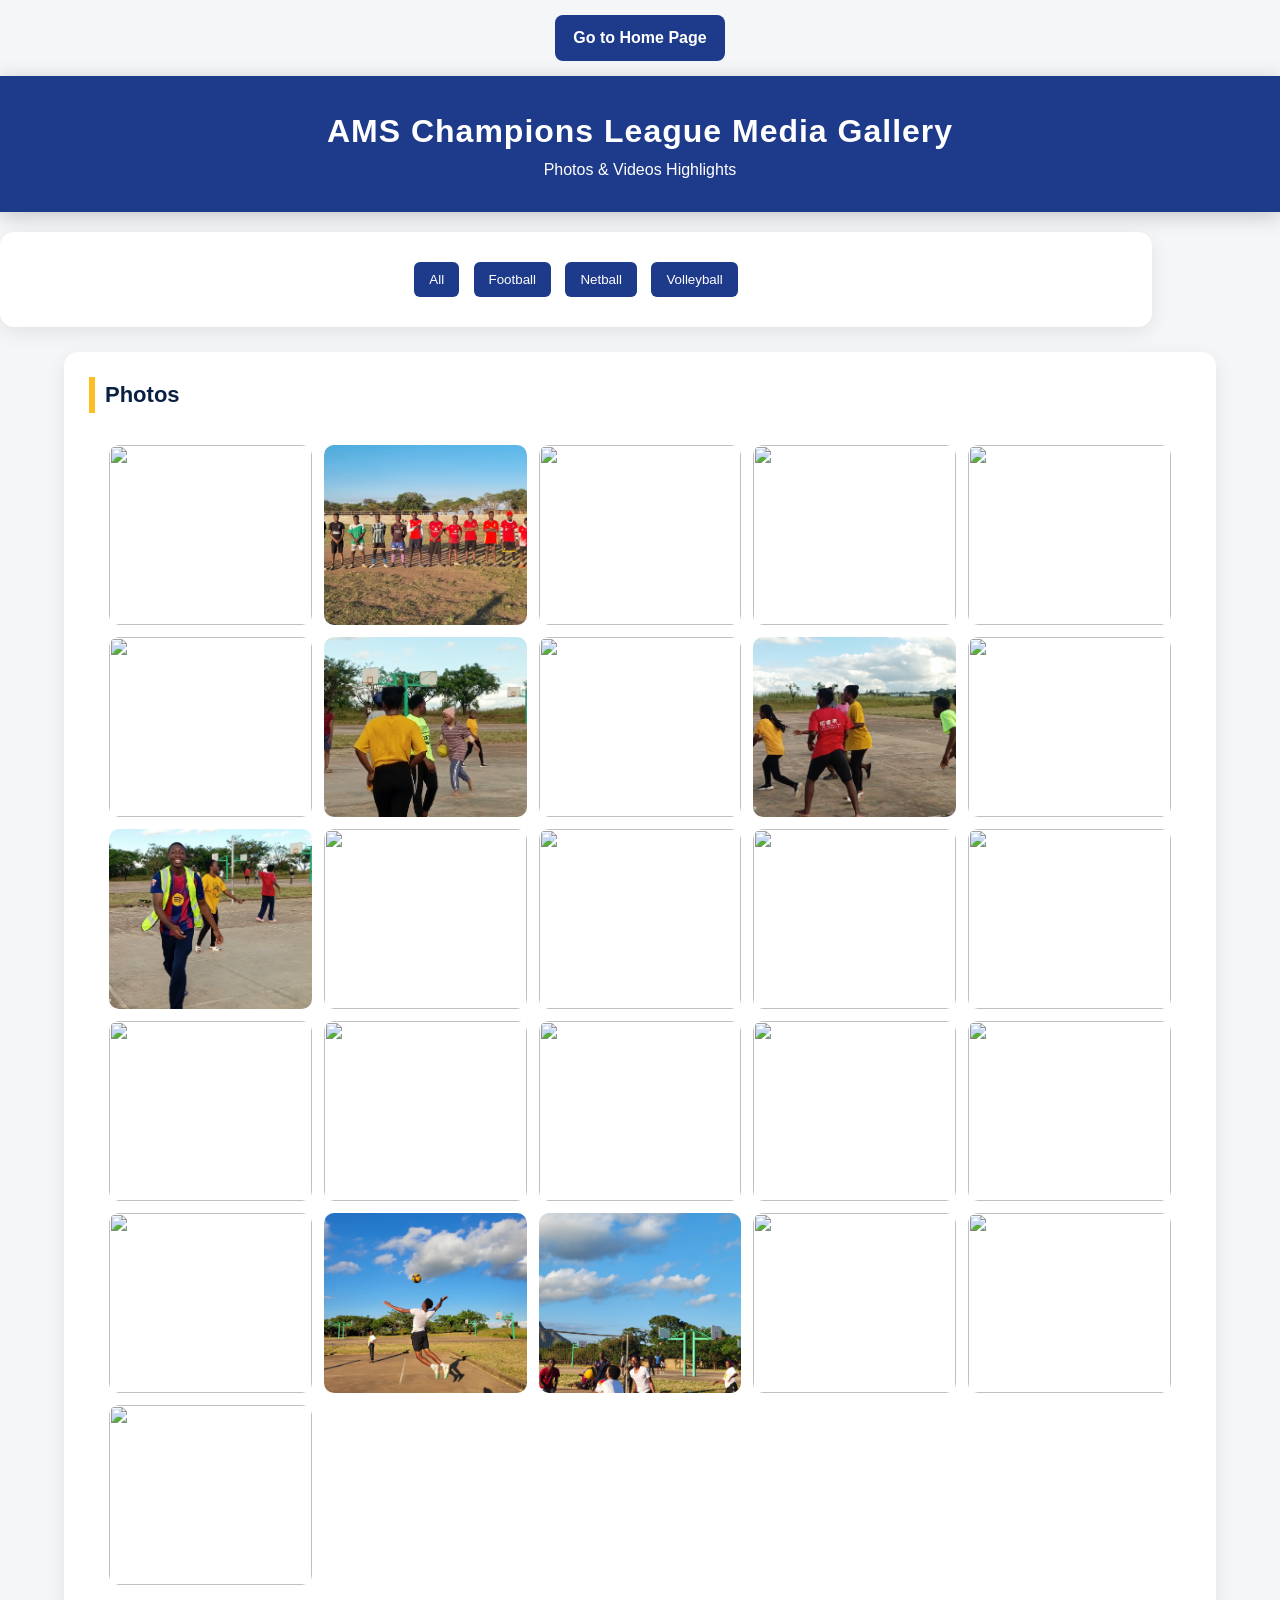
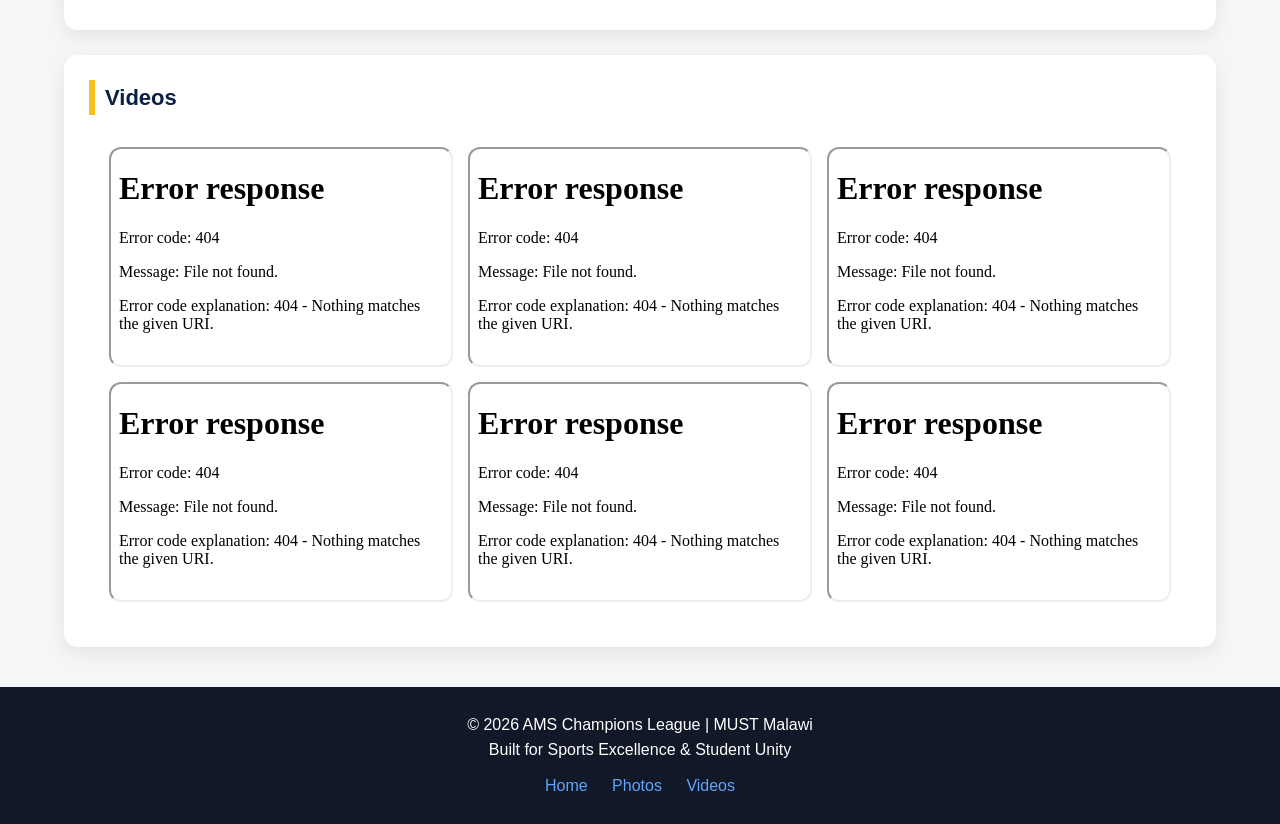
==== media.html @ 415585e8 "Add files via upload" ====
<!doctype html>
<html lang="en">
  <head>
    <meta charset="UTF-8" />
    <meta name="viewport" content="width=device-width, initial-scale=1.0" />

    <title>AMS Tournament Media Gallery 2026</title>

    <link rel="stylesheet" href="styles.css" />
  </head>

  <div class="top-nav">
    <a href="index.html" class="home-btn">Go to Home Page</a>
  </div>

  <body>
    <!-- ===== HEADER ===== -->
    <header>
      <h1>AMS Champions League Media Gallery</h1>
      <p>Photos & Videos Highlights</p>
    </header>

    <!-- ===== FILTER BUTTONS ===== -->
    <section class="filters">
      <button onclick="filterGallery('all')">All</button>
      <button onclick="filterGallery('football')">Football</button>
      <button onclick="filterGallery('netball')">Netball</button>
      <button onclick="filterGallery('volleyball')">Volleyball</button>
    </section>

    <!-- ===== PHOTO GALLERY ===== -->
    <section id="photo-gallery">
      <h2>Photos</h2>

      <div class="grid">
        <img
          src="media/Football1.jpeg"
          class="football"
          onclick="openLightbox(this.src)"
        />
        <img
          src="media/Football2.jpeg"
          class="football"
          onclick="openLightbox(this.src)"
        />
        <img
          src="media/Football3.jpg"
          class="football"
          onclick="openLightbox(this.src)"
        />
        <img
          src="media/netball1.jpg"
          class="netball"
          onclick="openLightbox(this.src)"
        />
        <img
          src="media/netball2.jpg"
          class="netball"
          onclick="openLightbox(this.src)"
        />
        <img
          src="media/netball3.jpg"
          class="netball"
          onclick="openLightbox(this.src)"
        />
        <img
          src="media/netball4.jpg"
          class="netball"
          onclick="openLightbox(this.src)"
        />
        <img
          src="media/netball5.jpg"
          class="netball"
          onclick="openLightbox(this.src)"
        />
        <img
          src="media/netball6.jpg"
          class="netball"
          onclick="openLightbox(this.src)"
        />
        <img
          src="media/netball7.jpg"
          class="netball"
          onclick="openLightbox(this.src)"
        />
        <img
          src="media/netball8.jpg"
          class="netball"
          onclick="openLightbox(this.src)"
        />
        <img
          src="media/netball9.jpg"
          class="netball"
          onclick="openLightbox(this.src)"
        />
        <img
          src="media/netball10.jpg"
          class="netball"
          onclick="openLightbox(this.src)"
        />
        <img
          src="media/netball12.jpg"
          class="netball"
          onclick="openLightbox(this.src)"
        />
        <img
          src="media/Volleyball1.jpg"
          class="volleyball"
          onclick="openLightbox(this.src)"
        />
        <img
          src="media/volleyball2.jpg"
          class="volleyball"
          onclick="openLightbox(this.src)"
        />
        <img
          src="media/volleyball3.jpg"
          class="volleyball"
          onclick="openLightbox(this.src)"
        />
        <img
          src="media/volleyball4.jpg"
          class="volleyball"
          onclick="openLightbox(this.src)"
        />
        <img
          src="media/volleyball5.jpg"
          class="volleyball"
          onclick="openLightbox(this.src)"
        />
        <img
          src="media/volleyball6.jpg"
          class="volleyball"
          onclick="openLightbox(this.src)"
        />
        <img
          src="media/volleyball7.jpg"
          class="volleyball"
          onclick="openLightbox(this.src)"
        />
        <img
          src="media/volleyball8.jpg"
          class="volleyball"
          onclick="openLightbox(this.src)"
        />
        <img
          src="media/volleyball9.jpg"
          class="volleyball"
          onclick="openLightbox(this.src)"
        />
        <img
          src="media/photo4.jpg"
          class="football"
          onclick="openLightbox(this.src)"
        />
        <img
          src="media/photo5.jpg"
          class="netball"
          onclick="openLightbox(this.src)"
        />
        <img
          src="media/photo6.jpg"
          class="football"
          onclick="openLightbox(this.src)"
        />
      </div>
    </section>

    <!-- ===== VIDEO GALLERY ===== -->
    <section id="video-gallery">
      <h2>Videos</h2>

      <div class="video-grid">
        <iframe src="media/AMS Football Final.mp4" allowfullscreen></iframe>

        <iframe src="media/AMS NETBALL FINAL.mp4" allowfullscreen></iframe>

        <iframe src="media/AMS VOLLEYBALL FINAL.mp4" allowfullscreen></iframe>
        <iframe src="media/DGI.mp4" allowfullscreen></iframe>
        <iframe src="media/SS.mp4" allowfullscreen></iframe>
        <iframe src="media/After the game.mp4" allowfullscreen></iframe>
      </div>
    </section>

    <!-- ===== LIGHTBOX ===== -->
    <div id="lightbox" onclick="closeLightbox()">
      <img id="lightbox-img" />
    </div>

    <!-- ===== JS ===== -->
    <script>
      function openLightbox(src) {
        document.getElementById("lightbox").style.display = "flex";
        document.getElementById("lightbox-img").src = src;
      }

      function closeLightbox() {
        document.getElementById("lightbox").style.display = "none";
      }

      /* ===== FILTER SYSTEM ===== */
      function filterGallery(category) {
        let images = document.querySelectorAll(".grid img");

        images.forEach((img) => {
          if (category === "all") {
            img.style.display = "block";
          } else {
            img.style.display = img.classList.contains(category)
              ? "block"
              : "none";
          }
        });
      }
    </script>
    <!-- ===== FOOTER ===== -->
    <footer>
      <p>© 2026 AMS Champions League | MUST Malawi</p>
      <p>Built for Sports Excellence & Student Unity</p>

      <div class="footer-links">
        <a href="index.html">Home</a>
        <a href="#photo-gallery">Photos</a>
        <a href="#video-gallery">Videos</a>
      </div>
    </footer>
    <script>
      const videos = document.querySelectorAll("video");

      videos.forEach((video) => {
        video.addEventListener("play", () => {
          videos.forEach((v) => {
            if (v !== video) v.pause();
          });
        });
      });
    </script>
  </body>
</html>
---- styles.css ----
/* ===== ROOT COLORS (PRO LEVEL PALETTE) ===== */
:root {
  --primary: #0a1f44; /* Deep navy (authority) */
  --secondary: #1e3a8a; /* Royal blue */
  --accent: #fbbf24; /* Gold highlight */
  --success: #22c55e; /* Green */
  --info: #3b82f6; /* Blue */
  --warning: #f59e0b; /* Orange */
  --danger: #ef4444; /* Red */
  --light: #f8fafc; /* Background */
  --white: #ffffff;
  --text: #1f2937;
  --shadow: rgba(0, 0, 0, 0.08);
}

/* ===== RESET ===== */
* {
  margin: 0;
  padding: 0;
  box-sizing: border-box;
}

/* ===== BODY ===== */
body {
  font-family: "Segoe UI", system-ui, sans-serif;
  background: var(--light);
  color: var(--text);
  line-height: 1.6;
}

/* ===== HEADER (PREMIUM HERO STYLE) ===== */
header {
  background: linear-gradient(135deg, var(--primary), var(--secondary));
  color: var(--white);
  text-align: center;
  padding: 40px 20px;
  box-shadow: 0 4px 20px rgba(0, 0, 0, 0.2);
}

.logo {
  max-width: 90px;
  margin-bottom: 12px;
}

header h1 {
  font-size: 32px;
  font-weight: 800;
  letter-spacing: 1px;
}

.subtitle {
  font-size: 16px;
  opacity: 0.9;
}

/* ===== NAVIGATION (SMOOTH + MODERN) ===== */
nav {
  display: flex;
  overflow-x: auto;
  background: var(--white);
  padding: 12px;
  border-bottom: 1px solid #e5e7eb;
  position: sticky;
  top: 0;
  z-index: 1000;
}

nav a {
  text-decoration: none;
  color: var(--primary);
  font-weight: 600;
  margin-right: 20px;
  padding: 6px 10px;
  border-radius: 6px;
  transition: 0.3s;
}

nav a:hover {
  background: var(--accent);
  color: #000;
}

nav::-webkit-scrollbar {
  display: none;
}

/* ===== SECTIONS (CARD SYSTEM) ===== */
section {
  background: var(--white);
  margin: 25px auto;
  padding: 25px;
  width: 90%;
  border-radius: 14px;
  box-shadow: 0 6px 20px var(--shadow);
  transition: 0.3s;
}

section:hover {
  transform: translateY(-3px);
}

/* ===== HEADINGS ===== */
h2 {
  color: var(--primary);
  margin-bottom: 12px;
  border-left: 6px solid var(--accent);
  padding-left: 10px;
  font-size: 22px;
}

h3 {
  margin-top: 15px;
  color: var(--secondary);
}

/* ===== LISTS ===== */
ul {
  margin-left: 20px;
  margin-top: 10px;
}

li {
  margin-bottom: 6px;
}

/* ===== SPECIAL SECTIONS ===== */
#finals {
  background: linear-gradient(to right, #fff8e1, #fde68a);
  border: 2px solid var(--accent);
}

#results ul {
  background: #ecfdf5;
  border-left: 5px solid var(--success);
  padding: 10px;
  border-radius: 6px;
}

#announcements ul {
  background: #fff7ed;
  border-left: 5px solid var(--warning);
  padding: 10px;
  border-radius: 6px;
}

#performers {
  background: linear-gradient(to right, #fff8e1, #fde68a);
  border: 2px solid var(--accent);
}

/* ===== TABLE ===== */
table {
  width: 100%;
  border-collapse: collapse;
  margin-top: 15px;
  border-radius: 10px;
  overflow: hidden;
}

table th {
  background: var(--primary);
  color: var(--white);
  padding: 12px;
}

table td {
  padding: 10px;
  text-align: center;
  border-bottom: 1px solid #e5e7eb;
}

table tr:hover {
  background: #f1f5f9;
}

/* ===== MEDIA SECTION CLEAN STYLE ===== */
#media {
  padding: 40px 20px;
  background: #f8f9fa;
}

#media h2 {
  text-align: center;
  color: #1e3a8a;
}

.media-intro {
  text-align: center;
  color: #555;
  margin-bottom: 20px;
}

/* ===== IMAGE PREVIEW SCROLL ===== */
.scroll-gallery {
  display: flex;
  overflow-x: auto;
  gap: 10px;
  padding: 10px;
}

.scroll-gallery img {
  height: 160px;
  border-radius: 10px;
  cursor: pointer;
  transition: transform 0.3s;
}

.scroll-gallery img:hover {
  transform: scale(1.05);
}

/* ===== VIDEO PREVIEW ===== */
.video-box {
  display: grid;
  grid-template-columns: repeat(auto-fit, minmax(280px, 1fr));
  gap: 15px;
}

.video-box iframe {
  width: 100%;
  height: 200px;
  border-radius: 12px;
}

/* ===== MORE BUTTON ===== */
.more-media {
  text-align: center;
  margin-top: 20px;
}

.more-btn {
  display: inline-block;
  background: #1e3a8a;
  color: white;
  padding: 12px 20px;
  border-radius: 8px;
  text-decoration: none;
  font-weight: bold;
  transition: 0.3s;
}

.more-btn:hover {
  background: #0f265d;
}

/* ===== FOOTER ===== */
footer {
  background: var(--primary);
  color: var(--white);
  text-align: center;
  padding: 20px;
  margin-top: 40px;
}

/* ===== RESPONSIVE DESIGN ===== */
@media (max-width: 768px) {
  header {
    padding: 25px 10px;
  }

  .logo {
    max-width: 70px;
  }

  header h1 {
    font-size: 22px;
  }

  .subtitle {
    font-size: 14px;
  }

  section {
    width: 100%;
    padding: 18px;
  }

  nav a {
    font-size: 13px;
    margin-right: 12px;
  }

  table {
    display: block;
    overflow-x: auto;
  }

  table th,
  table td {
    white-space: nowrap;
    font-size: 12px;
  }
}

/* SMALL PHONES */
@media (max-width: 480px) {
  header h1 {
    font-size: 18px;
  }

  .subtitle {
    font-size: 12px;
  }

  nav a {
    font-size: 11px;
  }

  table th,
  table td {
    font-size: 10px;
  }
}

/* ===== MEDIA FULL PAGE ===== */

body {
  font-family: Arial, sans-serif;
  margin: 0;
  background: #f4f6f8;
}

/* HEADER */
header {
  text-align: center;
  padding: 30px;
  background: #1e3a8a;
  color: white;
}

/* FILTER BUTTONS */
.filters {
  text-align: center;
  margin: 20px 0;
}

.filters button {
  margin: 5px;
  padding: 10px 15px;
  border: none;
  background: #1e3a8a;
  color: white;
  border-radius: 6px;
  cursor: pointer;
}

.filters button:hover {
  background: #0f265d;
}

/* PHOTO GRID */
.grid {
  display: grid;
  grid-template-columns: repeat(auto-fit, minmax(200px, 1fr));
  gap: 12px;
  padding: 20px;
}

.grid img {
  width: 100%;
  height: 180px;
  object-fit: cover;
  border-radius: 10px;
  cursor: pointer;
  transition: 0.3s;
}

.grid img:hover {
  transform: scale(1.05);
}

/* VIDEO GRID */
.video-grid {
  display: grid;
  grid-template-columns: repeat(auto-fit, minmax(300px, 1fr));
  gap: 15px;
  padding: 20px;
}

.video-grid iframe {
  width: 100%;
  height: 220px;
  border-radius: 12px;
}

/* LIGHTBOX */
#lightbox {
  position: fixed;
  display: none;
  top: 0;
  left: 0;
  width: 100%;
  height: 100%;
  background: rgba(0, 0, 0, 0.9);
  justify-content: center;
  align-items: center;
}

#lightbox img {
  max-width: 90%;
  max-height: 90%;
  border-radius: 10px;
}

/* ===== HOME BUTTON ===== */
.top-nav {
  text-align: center;
  margin: 15px 0;
}

.home-btn {
  display: inline-block;
  background: #1e3a8a;
  color: white;
  padding: 10px 18px;
  border-radius: 8px;
  text-decoration: none;
  font-weight: bold;
  transition: 0.3s;
}

.home-btn:hover {
  background: #0f265d;
}

/* ===== SPONSOR PRO SECTION ===== */
#sponsors {
  padding: 50px 20px;
  background: linear-gradient(to bottom, #f8f9fa, #eef2f7);
  text-align: center;
}

.sponsor-intro {
  color: #555;
  margin-bottom: 20px;
}

/* TOTAL */
.total-box {
  font-size: 20px;
  margin-bottom: 20px;
  color: #16a34a;
  font-weight: bold;
}

/* ===== FUND BAR ===== */
.fund-bar {
  display: flex;
  height: 30px;
  border-radius: 20px;
  overflow: hidden;
  margin: 20px auto;
  max-width: 500px;
}

.dean-bar {
  background: #1e3a8a;
  color: white;
  display: flex;
  align-items: center;
  justify-content: center;
  font-size: 12px;
}

.society-bar {
  background: #60a5fa;
  color: black;
  display: flex;
  align-items: center;
  justify-content: center;
  font-size: 12px;
}

/* ===== TITLES ===== */
.tier-title {
  margin: 30px 0 10px;
  color: #1e3a8a;
}

/* ===== GRID ===== */
.sponsor-grid {
  display: grid;
  grid-template-columns: repeat(auto-fit, minmax(180px, 1fr));
  gap: 20px;
}

/* ===== CARD ===== */
.sponsor-item {
  background: white;
  padding: 15px;
  border-radius: 12px;
  box-shadow: 0 4px 10px rgba(0, 0, 0, 0.1);
  transition:
    transform 0.3s,
    box-shadow 0.3s;
}

.sponsor-item:hover {
  transform: translateY(-5px);
  box-shadow: 0 8px 18px rgba(0, 0, 0, 0.15);
}

.sponsor-item img {
  width: 80px;
  height: 80px;
  object-fit: contain;
}

.sponsor-item h3 {
  margin: 5px 0;
}

.sponsor-item span {
  color: #1e3a8a;
  font-weight: bold;
}

/* ===== MAIN SPONSOR ===== */
.main-sponsor {
  background: #1e3a8a;
  color: white;
}

.main-sponsor span {
  color: #facc15;
}

.main-sponsor img {
  border-radius: 50%;
  width: 100px;
  height: 100px;
}

/* ===== CTA ===== */
.sponsor-cta {
  margin-top: 40px;
  padding: 25px;
  background: #1e3a8a;
  color: white;
  border-radius: 12px;
}

.cta-btn {
  display: inline-block;
  margin-top: 10px;
  padding: 10px 18px;
  background: #facc15;
  color: black;
  text-decoration: none;
  border-radius: 8px;
  font-weight: bold;
}

/* ===== FOOTER ===== */
footer {
  background: #111827;
  color: white;
  text-align: center;
  padding: 25px 15px;
  margin-top: 40px;
}

.footer-links {
  margin-top: 10px;
}

.footer-links a {
  color: #60a5fa;
  margin: 0 10px;
  text-decoration: none;
}

.footer-links a:hover {
  text-decoration: underline;
}
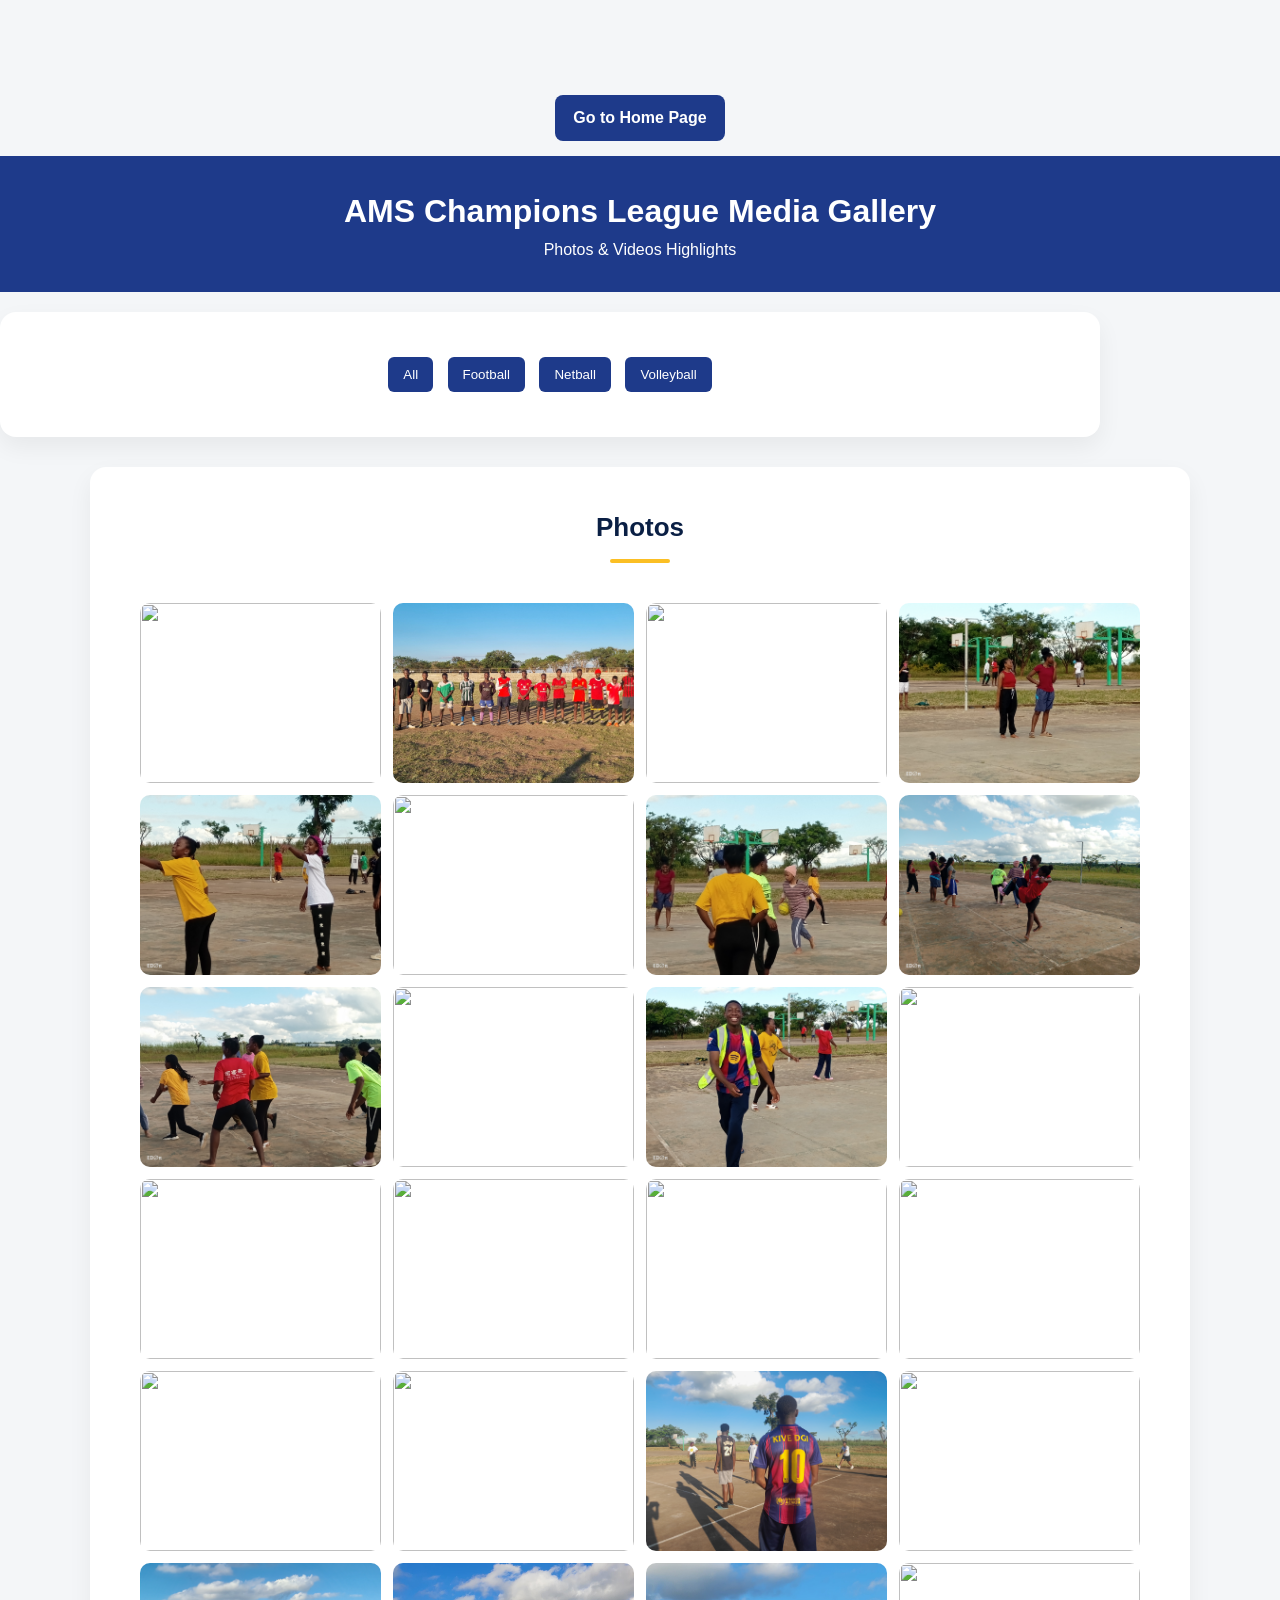
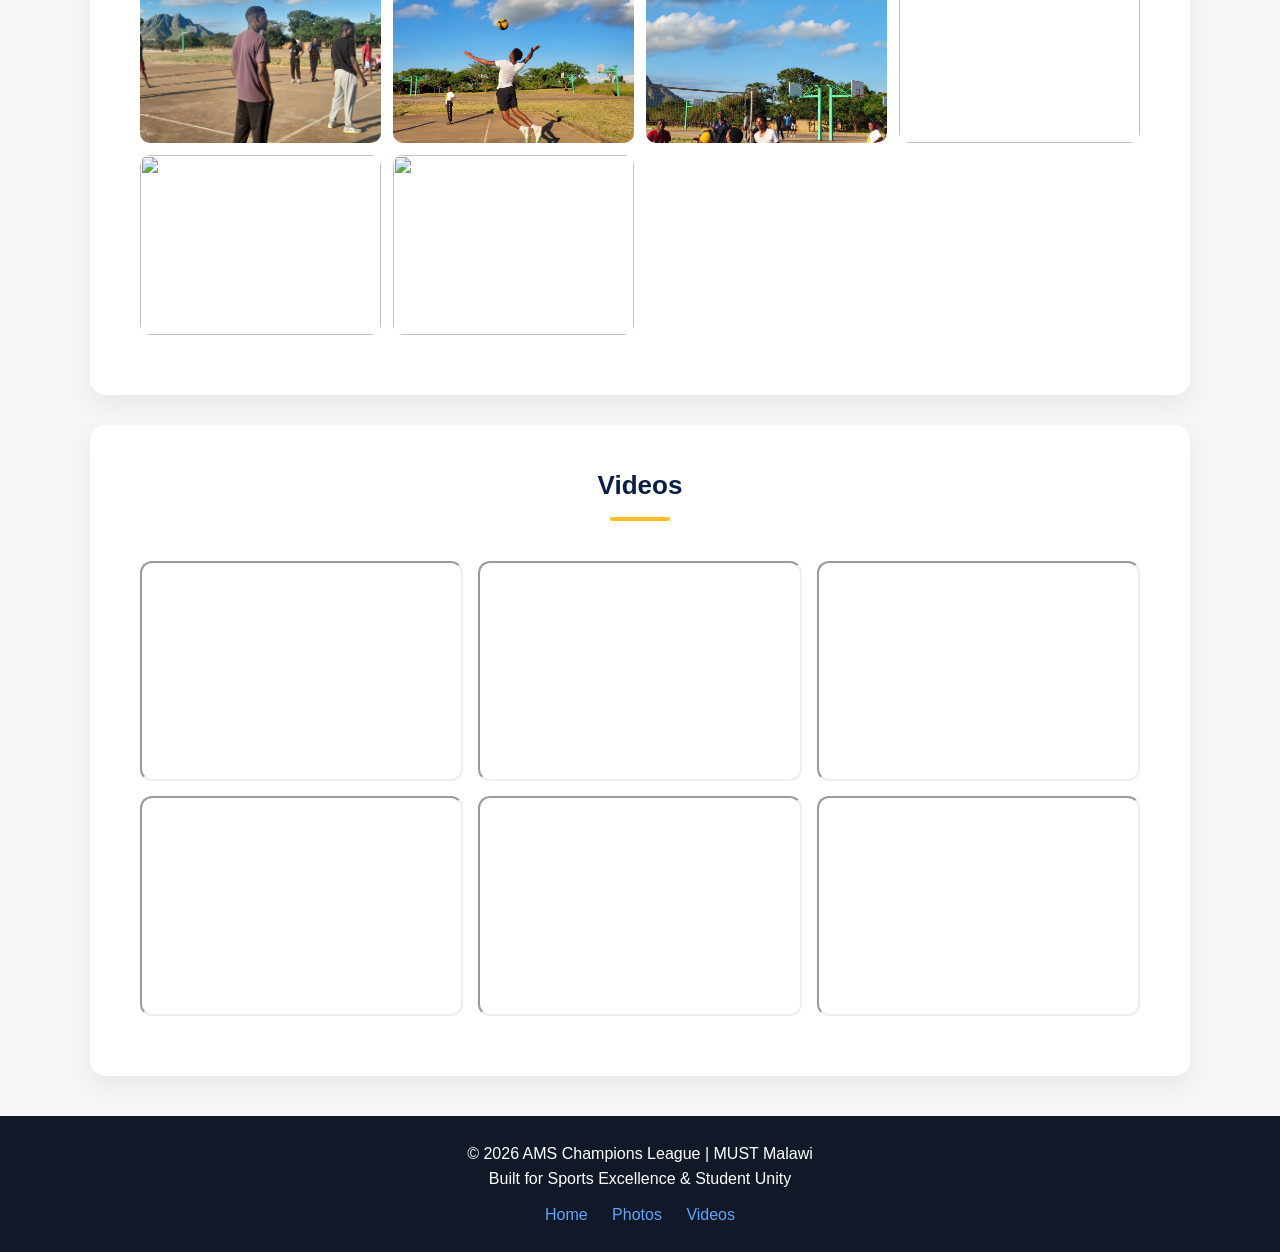
==== commit b0aedd65: "Add files via upload" ====
--- a/media.html
+++ b/media.html
@@ -171,14 +171,32 @@
       <h2>Videos</h2>
 
       <div class="video-grid">
-        <iframe src="media/AMS Football Final.mp4" allowfullscreen></iframe>
-
-        <iframe src="media/AMS NETBALL FINAL.mp4" allowfullscreen></iframe>
-
-        <iframe src="media/AMS VOLLEYBALL FINAL.mp4" allowfullscreen></iframe>
-        <iframe src="media/DGI.mp4" allowfullscreen></iframe>
-        <iframe src="media/SS.mp4" allowfullscreen></iframe>
-        <iframe src="media/After the game.mp4" allowfullscreen></iframe>
+        <iframe
+          src="https://www.youtube.com/embed/yEaQROZvEVY"
+          allowfullscreen
+        ></iframe>
+
+        <iframe
+          src="https://www.youtube.com/embed/pCArCYyGtr4"
+          allowfullscreen
+        ></iframe>
+
+        <iframe
+          src="https://www.youtube.com/embed/7RyK1Vc4MUQ"
+          allowfullscreen
+        ></iframe>
+        <iframe
+          src="https://www.youtube.com/embed/qY9RcVzQcWY"
+          allowfullscreen
+        ></iframe>
+        <iframe
+          src="https://www.youtube.com/embed/h0eot-ZpvbQ"
+          allowfullscreen
+        ></iframe>
+        <iframe
+          src="https://www.youtube.com/embed/-QPEnjm3ouQ"
+          allowfullscreen
+        ></iframe>
       </div>
     </section>
 
--- a/styles.css
+++ b/styles.css
@@ -28,84 +28,237 @@
   line-height: 1.6;
 }
 
-/* ===== HEADER (PREMIUM HERO STYLE) ===== */
-header {
-  background: linear-gradient(135deg, var(--primary), var(--secondary));
-  color: var(--white);
-  text-align: center;
-  padding: 40px 20px;
-  box-shadow: 0 4px 20px rgba(0, 0, 0, 0.2);
-}
-
-.logo {
-  max-width: 90px;
-  margin-bottom: 12px;
-}
-
-header h1 {
-  font-size: 32px;
-  font-weight: 800;
-  letter-spacing: 1px;
-}
-
-.subtitle {
-  font-size: 16px;
-  opacity: 0.9;
-}
-
-/* ===== NAVIGATION (SMOOTH + MODERN) ===== */
-nav {
-  display: flex;
-  overflow-x: auto;
-  background: var(--white);
-  padding: 12px;
-  border-bottom: 1px solid #e5e7eb;
+/* ===== GLOBAL CONTAINER ===== */
+.container {
+  width: 90%;
+  max-width: 1200px;
+  margin: auto;
+}
+
+/* ===== HEADER ===== */
+.main-header {
   position: sticky;
   top: 0;
   z-index: 1000;
-}
-
-nav a {
+  background: #0a1f44;
+  box-shadow: 0 2px 10px rgba(0, 0, 0, 0.2);
+}
+
+.nav-container {
+  display: flex;
+  justify-content: space-between;
+  align-items: center;
+  padding: 15px 0;
+}
+
+/* BRAND */
+.brand {
+  display: flex;
+  align-items: center;
+  gap: 10px;
+  color: white;
+}
+
+.brand img {
+  width: 45px;
+  height: 45px;
+}
+
+.brand h1 {
+  font-size: 16px;
+  margin: 0;
+}
+
+.brand span {
+  font-size: 12px;
+  color: #cbd5e1;
+}
+
+/* NAV LINKS */
+.nav-links {
+  display: flex;
+  gap: 20px;
+}
+
+.nav-links a {
+  color: white;
   text-decoration: none;
-  color: var(--primary);
-  font-weight: 600;
-  margin-right: 20px;
-  padding: 6px 10px;
+  font-size: 14px;
+  transition: 0.3s;
+}
+
+.nav-links a:hover {
+  color: #fbbf24;
+}
+
+/* CTA BUTTON */
+.nav-cta {
+  background: #fbbf24;
+  color: #0a1f44 !important;
+  padding: 6px 12px;
   border-radius: 6px;
-  transition: 0.3s;
-}
-
-nav a:hover {
-  background: var(--accent);
-  color: #000;
-}
-
-nav::-webkit-scrollbar {
-  display: none;
-}
-
-/* ===== SECTIONS (CARD SYSTEM) ===== */
+  font-weight: bold;
+}
+
+/* ===== HERO ===== */
+.hero {
+  position: relative;
+  height: 85vh;
+  background: url("media/netball12.jpg") center/cover no-repeat;
+  display: flex;
+  align-items: center;
+  color: white;
+}
+
+.hero-overlay {
+  position: absolute;
+  inset: 0;
+  background: rgba(10, 31, 68, 0.75);
+}
+
+.hero-content {
+  position: relative;
+  z-index: 2;
+  max-width: 700px;
+}
+
+.hero h1 {
+  font-size: 42px;
+  margin-bottom: 15px;
+}
+
+.hero-subtitle {
+  font-size: 18px;
+  color: #e2e8f0;
+  margin-bottom: 20px;
+}
+
+/* HERO INFO */
+.hero-info {
+  display: flex;
+  gap: 20px;
+  font-size: 14px;
+  margin-bottom: 25px;
+  flex-wrap: wrap;
+}
+
+/* BUTTONS */
+.hero-buttons {
+  display: flex;
+  gap: 15px;
+}
+
+.btn-primary {
+  background: #fbbf24;
+  color: #0a1f44;
+  padding: 10px 18px;
+  border-radius: 6px;
+  text-decoration: none;
+  font-weight: bold;
+}
+
+.btn-secondary {
+  border: 2px solid white;
+  padding: 10px 18px;
+  border-radius: 6px;
+  text-decoration: none;
+  color: white;
+}
+
+/* ===== SMART HEADER BEHAVIOR ===== */
+.main-header {
+  position: fixed;
+  top: 0;
+  left: 0;
+  width: 100%;
+  z-index: 1000;
+
+  background: #0a1f44;
+  box-shadow: 0 2px 10px rgba(0, 0, 0, 0.2);
+
+  transition: transform 0.3s ease;
+}
+
+/* hidden state */
+.main-header.hide {
+  transform: translateY(-100%);
+}
+
+/* prevent content jump */
+body {
+  padding-top: 80px; /* adjust depending on header height */
+}
+
+/* ===== RESPONSIVE ===== */
+@media (max-width: 768px) {
+  .nav-links {
+    display: none;
+  }
+
+  .hero h1 {
+    font-size: 28px;
+  }
+
+  .hero {
+    height: 70vh;
+  }
+}
+
+/* ===== GLOBAL SECTION DESIGN (CENTERED PRO SYSTEM) ===== */
 section {
   background: var(--white);
-  margin: 25px auto;
-  padding: 25px;
+  margin: 30px auto;
+  padding: 40px 30px;
   width: 90%;
-  border-radius: 14px;
-  box-shadow: 0 6px 20px var(--shadow);
-  transition: 0.3s;
-}
-
+  max-width: 1100px;
+
+  border-radius: 16px;
+  box-shadow: 0 10px 25px rgba(0, 0, 0, 0.06);
+
+  text-align: center; /* KEY CHANGE */
+  transition: 0.3s ease;
+}
+
+/* hover lift */
 section:hover {
-  transform: translateY(-3px);
-}
-
-/* ===== HEADINGS ===== */
+  transform: translateY(-4px);
+}
+
+/* ensure inner text doesn’t feel cramped */
+section p {
+  max-width: 800px;
+  margin: 10px auto;
+  text-align: center;
+  color: #374151;
+}
+
+/* lists centered but readable */
+section ul {
+  list-style-position: inside;
+  padding: 0;
+  margin: 15px auto;
+  display: inline-block;
+  text-align: left; /* keeps readability */
+}
+
+/* headings centered */
 h2 {
+  text-align: center;
+  margin-bottom: 20px;
+  font-size: 26px;
   color: var(--primary);
-  margin-bottom: 12px;
-  border-left: 6px solid var(--accent);
-  padding-left: 10px;
-  font-size: 22px;
+  position: relative;
+}
+
+/* decorative underline */
+h2::after {
+  content: "";
+  display: block;
+  width: 60px;
+  height: 4px;
+  background: var(--accent);
+  margin: 10px auto 0;
+  border-radius: 2px;
 }
 
 h3 {
@@ -124,6 +277,28 @@
 }
 
 /* ===== SPECIAL SECTIONS ===== */
+/* ===== TEXT-HEAVY SECTIONS POLISH ===== */
+#about p,
+#rules li,
+#contact p {
+  font-size: 16px;
+  line-height: 1.8;
+  color: #374151;
+}
+
+/* improve readability for announcements */
+#announcements ul {
+  display: inline-block;
+  text-align: left;
+  padding: 15px 20px;
+  border-radius: 10px;
+}
+
+/* better spacing for lists */
+li {
+  margin: 8px 0;
+}
+
 #finals {
   background: linear-gradient(to right, #fff8e1, #fde68a);
   border: 2px solid var(--accent);
@@ -435,6 +610,48 @@
   margin-bottom: 20px;
 }
 
+/* ===== LIGHTBOX SYSTEM ===== */
+.lightbox {
+  display: none;
+  position: fixed;
+  inset: 0;
+  background: rgba(0, 0, 0, 0.85);
+  justify-content: center;
+  align-items: center;
+  z-index: 2000;
+  cursor: zoom-out;
+}
+
+.lightbox img {
+  max-width: 90%;
+  max-height: 90%;
+  border-radius: 12px;
+  box-shadow: 0 10px 40px rgba(0, 0, 0, 0.5);
+  transform: scale(1);
+  animation: zoomIn 0.25s ease;
+}
+
+@keyframes zoomIn {
+  from {
+    transform: scale(0.7);
+    opacity: 0;
+  }
+  to {
+    transform: scale(1);
+    opacity: 1;
+  }
+}
+
+/* hover hint for clickable images */
+.zoomable {
+  cursor: zoom-in;
+  transition: 0.3s;
+}
+
+.zoomable:hover {
+  transform: scale(1.05);
+}
+
 /* TOTAL */
 .total-box {
   font-size: 20px;
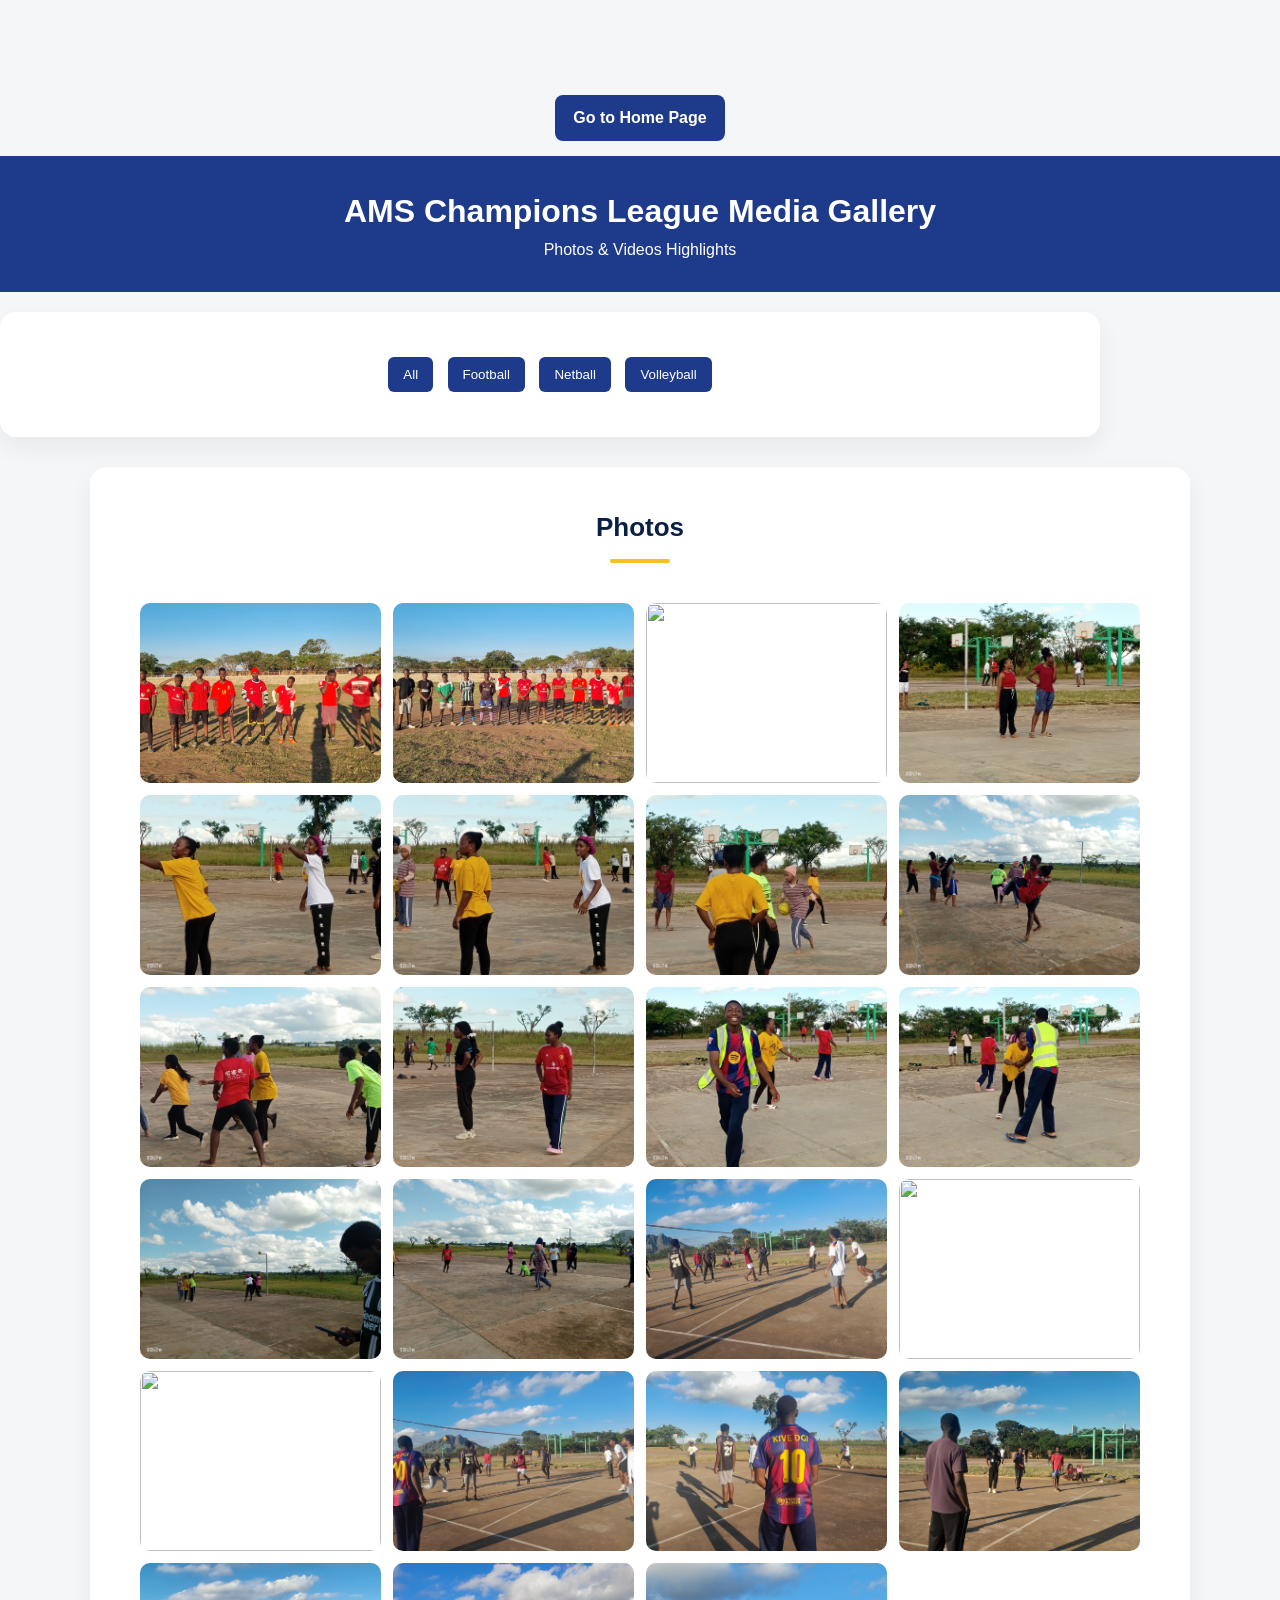
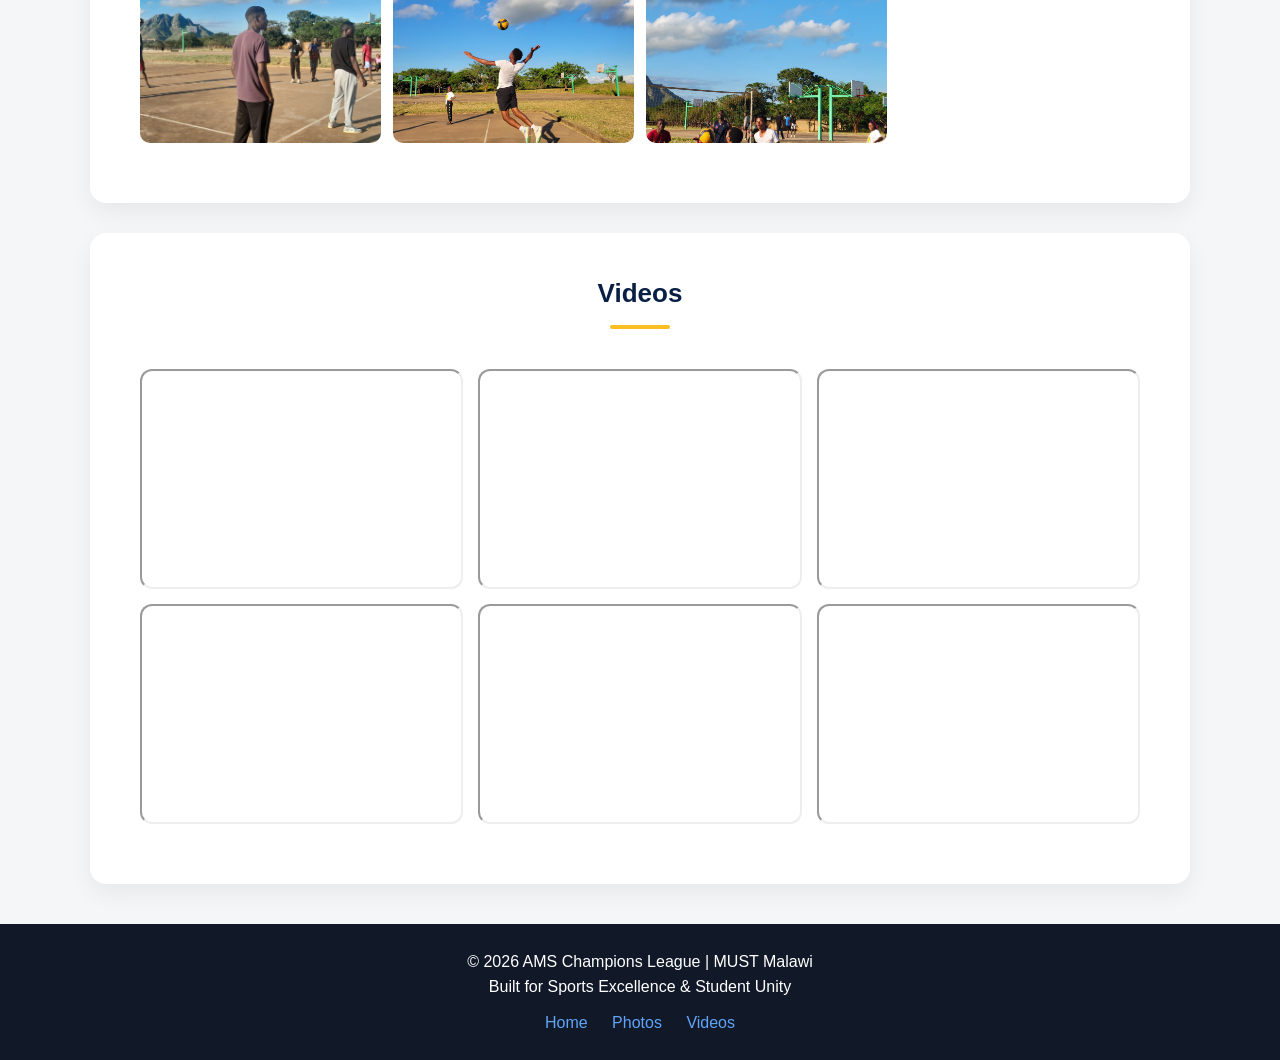
==== commit e17bd474: "Update media.html" ====
--- a/media.html
+++ b/media.html
@@ -146,21 +146,6 @@
         <img
           src="media/volleyball9.jpg"
           class="volleyball"
-          onclick="openLightbox(this.src)"
-        />
-        <img
-          src="media/photo4.jpg"
-          class="football"
-          onclick="openLightbox(this.src)"
-        />
-        <img
-          src="media/photo5.jpg"
-          class="netball"
-          onclick="openLightbox(this.src)"
-        />
-        <img
-          src="media/photo6.jpg"
-          class="football"
           onclick="openLightbox(this.src)"
         />
       </div>
